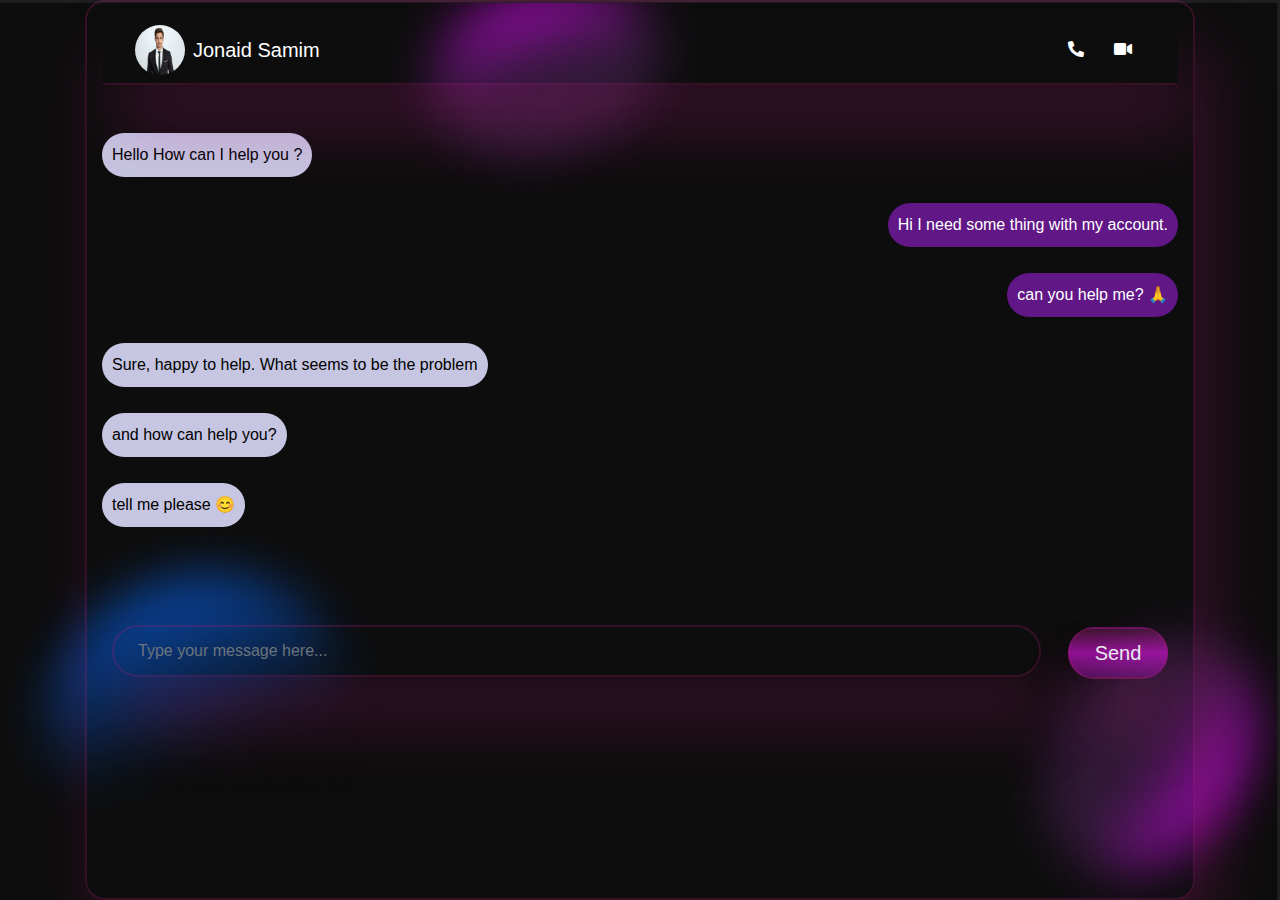
==== chat.html @ d1699e24 "Add files via upload" ====
<!DOCTYPE html>
<html lang="en">
<head>
    <meta charset="UTF-8">
    <meta name="viewport" content="width=device-width, initial-scale=1.0">
    <link href="https://stackpath.bootstrapcdn.com/bootstrap/4.5.2/css/bootstrap.min.css" rel="stylesheet">
    <link href="https://cdnjs.cloudflare.com/ajax/libs/font-awesome/5.15.1/css/all.min.css" rel="stylesheet">
    <link rel="stylesheet" href="styles.css">
    <title>Chat Page</title>
    <style>


#messages{
    background-color: #54074a70;
    width: 300px;
    color: #c6c6e2;
    border-radius: 40px;
   
    
}

       
        .navbar {
            background-color: transparent;
            color: white;
            border: 2px solid  rgba(177, 26, 121, 0.25);
            box-shadow: 1rem 3rem 4rem rgba(177, 26, 121, 0.25);
            border-top: transparent;
            
             border-right-color: transparent;
             border-left-color: transparent;

            
        }
       



        .chat-box {
            flex: 1;
            overflow-y: auto;
            padding: 15px;
            background-color:transparent;
            border: 2px solid  rgba(177, 26, 121, 0.25);
            box-shadow: 1rem 3rem 4rem rgba(177, 26, 121, 0.25);
            border-radius: 20px;
            height: 100vh;
        }

       
        .message {
            margin-bottom: 10px;
        }
        .message.sent {
            text-align: right;
            
        }
        .message.received {
            text-align: left;
        }
        .message p {

            display: inline-block;
            padding: 10px;
            border-radius: 30px;
        }
        .message.sent p {
            background-color: #611786;
            color: white;
        }
        .message.received p {
            background-color: #c6c6e2;
            color: black;
        }
        .input-area {
            padding: 10px;
            margin-bottom: 30px;
        }
        .input-area input {
            background-color: transparent;
            border: 2px solid  rgba(177, 26, 121, 0.25);
            box-shadow: 1rem 3rem 4rem rgba(177, 26, 121, 0.25);
            width: 88%;
            margin-right: 10px;
            border-radius: 30px;
        }

        .btns{
            margin-top: -50px;
            background:linear-gradient(rgba(214, 41, 151, 0.25), rgba(219, 20, 223, 0.63), rgba(166, 20, 179, 0.423));
              width: 100px;
             
              color: #e9e9ef;
              border: 2px solid  rgba(177, 26, 121, 0.25);
            box-shadow: 1rem 3rem 4rem rgba(177, 26, 121, 0.25);
             border-radius: 30px;
            padding: 9px;
        }


        .btns:hover{
            box-shadow: 2px 0 5px rgba(148, 23, 170, 0.8);
            background-color: rgb(99, 12, 99);
        }

        

    </style>
</head>
<body>


<div class="container">
    <div class="chat-box ">
        <div class="navbar navbar-expand-lg">
            <div class="container">
                <img src="./images/admin4.jpg" class="rounded-circle mr-2" alt="User Image" width="50px" height="50px">
                <span class="navbar-brand">Jonaid Samim</span>
                <div class="ml-auto">
                    <button class="btn btn-link text-white" onclick="makeCall()"><i class="fas fa-phone-alt"></i></button>
                    <button class="btn btn-link text-white" onclick="startVideoCall()"><i class="fas fa-video"></i></button>
                </div>     
            </div>       
        </div>

           
        <div class="message received mt-5">
            <p>Hello How can I help you ?</p>
        </div>
        <div class="message sent">
            <p>Hi I need some thing with my account.</p>
        </div>
        <div class="message sent">
            <p>can you help me? 🙏</p>
        </div>
        <div class="message received">
            <p>Sure, happy to help. What seems to be the problem</p>
        </div>

        <div class="message received">
            <p>and how can help you?</p>
        </div>

        <div class="message received">
            <p>tell me please 😊</p>
        </div>



      <div class="input-area mt-4">
      
        <div id="messages"></div>
       

        <input type="text" class="form-control p-4 mt-5" id="messageInput" placeholder="Type your message here...">
        <button class="btns float-right" id="sendButton">Send</button>
    
    </div>
    
      </div>
 
</div>

<script>
    function makeCall() {
        alert('Initiating voice call...');
    }

    function startVideoCall() {
        alert('Initiating video call...');
    }
</script>



<script>
    const sendButton = document.getElementById('sendButton');
    const messageInput = document.getElementById('messageInput');
    const messagesDiv = document.getElementById('messages');

    sendButton.addEventListener('click', () => {
        const message = messageInput.value;
        if (message) {
            const messageElement = document.createElement('div');
            messageElement.textContent = message;
            messagesDiv.appendChild(messageElement);
            messageInput.value = ''; // Clear input field
            messagesDiv.scrollTop = messagesDiv.scrollHeight; // Scroll to the bottom
        } else {
            alert('Please enter a message!');
        }
    });
</script>

</body>
</html>
---- styles.css ----
/* General Styles */

  body {
    margin: 0;
  font-weight: 50;
  font-style: normal;
   background-image: url("./images/imb.png");
   background-repeat: no-repeat;
   background-attachment: fixed;
   background-size: cover;
   align-items: center;
   justify-content: center;
   min-height: 100vh;

}

@media only screen and (min-width:760px) {
  .table-responsive{
    /* width: 1300px;     */
    background-color:transparent;
    border: 1px solid  rgba(177, 26, 121, 0.25);
    border-radius: 10px;
    box-shadow: 1rem 3rem 4rem rgba(177, 26, 121, 0.25);

}
}

.table td, .table th {
    vertical-align: middle;
    border: 1px solid  rgba(177, 26, 121, 0.25);
  text-align: center;
   border-right-color: transparent;
   border-left-color: transparent;

}
.table .head{
    border: 3px solid  rgba(177, 26, 121, 0.25);
    border-top: transparent;
    border-right-color: transparent;
   border-left-color: transparent;

}
.btns{
    color: rgb(255, 253, 253);
    font-size: 20px;
    background-color: transparent;
    border: transparent;
    
}

.btns .sucess:hover{
    color: rgb(36, 150, 7);
}


.btns .danger:hover{
    color: red;
}

.h1{
  border: 3px solid  rgba(177, 26, 121, 0.25);
  border-radius: 30px;
  box-shadow: 1rem 3rem 4rem rgba(177, 26, 121, 0.25);  
  background:linear-gradient(rgba(214, 41, 151, 0.25), rgba(219, 20, 223, 0.63), rgba(166, 20, 179, 0.423));
  margin: auto;
  width: 200px;

  font-family: "Protest Guerrilla", sans-serif;
  font-weight: 400;
  font-style: normal;
}


 h3{
  font-family: "Protest Guerrilla", sans-serif;
  font-weight: 400;
  font-style: normal;

}

h2 {
  font-family: "Protest Guerrilla", sans-serif;
  font-weight: 400;
  font-style: normal;

}


.text{
    display: flex;
    justify-content: left;
    margin-left: 2rem;

}


.content{
    border: 3px solid  rgba(177, 26, 121, 0.25);
    border-radius: 10px;
    box-shadow: 1rem 3rem 4rem rgba(177, 26, 121, 0.25);
    color: #efe8f0;
    align-items: justify;
   
}
  
   .bot{
    background: transparent;
    color: #efe8f0;
    border:1px solid #a528a5;
    border-radius: 20px;
    box-shadow: 2px 0 5px rgba(228, 171, 247, 0.53);
   }
  
  
  

.add .btn{
    width: 100px;
    border: 3px solid  rgba(177, 26, 121, 0.25);
    box-shadow: 1rem 3rem 4rem rgba(177, 26, 121, 0.25);  
   border-radius: 20px;
   color: rgb(250, 249, 251);
   background:linear-gradient(rgba(214, 41, 151, 0.25), rgba(219, 20, 223, 0.63), rgba(166, 20, 179, 0.423));
}

.add .btn:hover{
   color: rgb(250, 249, 251);
   background: transparent;
}




@media only screen and (min-width:760px) {
  .contact-form{
    border: 3px solid  rgba(177, 26, 121, 0.25);
      border-radius: 30px;
      box-shadow: 2px 0 5px rgba(83, 5, 116, 0.725);
      height: 99vh;
  }
}

@media only screen and (min-width:760px) {
  .aaa{
    color: rgb(255, 255, 255);
    background-color: transparent;
    border: 1px solid rgba(125, 23, 125, 0.714);
   
    /* margin-left: 100px; */
    border-top: transparent;
    border-radius: 10px;
  }
}

.form-group .form-control{
  background: transparent;
  border-radius: 20px;
  
}
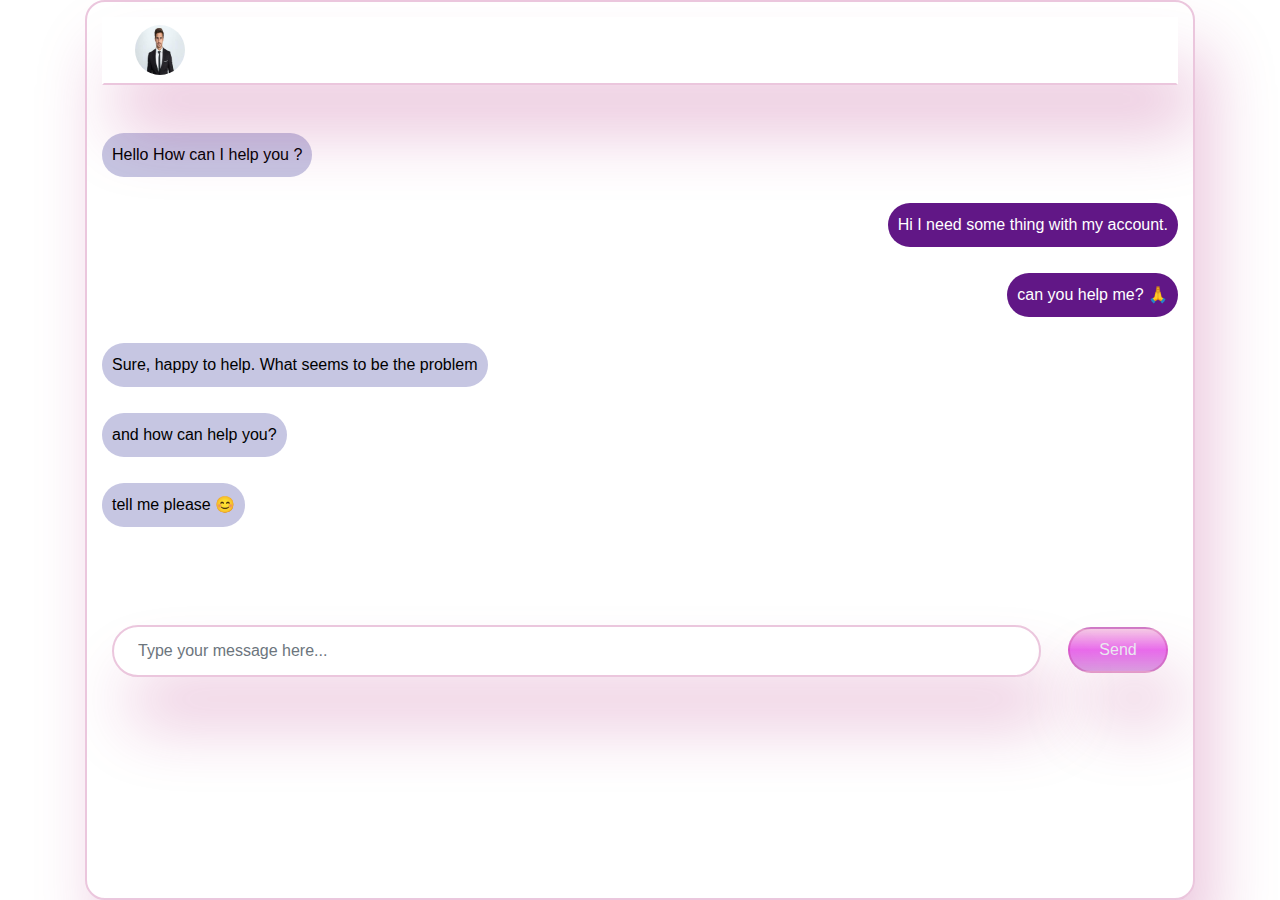
==== commit fba0338b: "Update chat.html" ====
--- a/chat.html
+++ b/chat.html
@@ -5,7 +5,7 @@
     <meta name="viewport" content="width=device-width, initial-scale=1.0">
     <link href="https://stackpath.bootstrapcdn.com/bootstrap/4.5.2/css/bootstrap.min.css" rel="stylesheet">
     <link href="https://cdnjs.cloudflare.com/ajax/libs/font-awesome/5.15.1/css/all.min.css" rel="stylesheet">
-    <link rel="stylesheet" href="styles.css">
+    <link rel="stylesheet" href="style.css">
     <title>Chat Page</title>
     <style>
 
